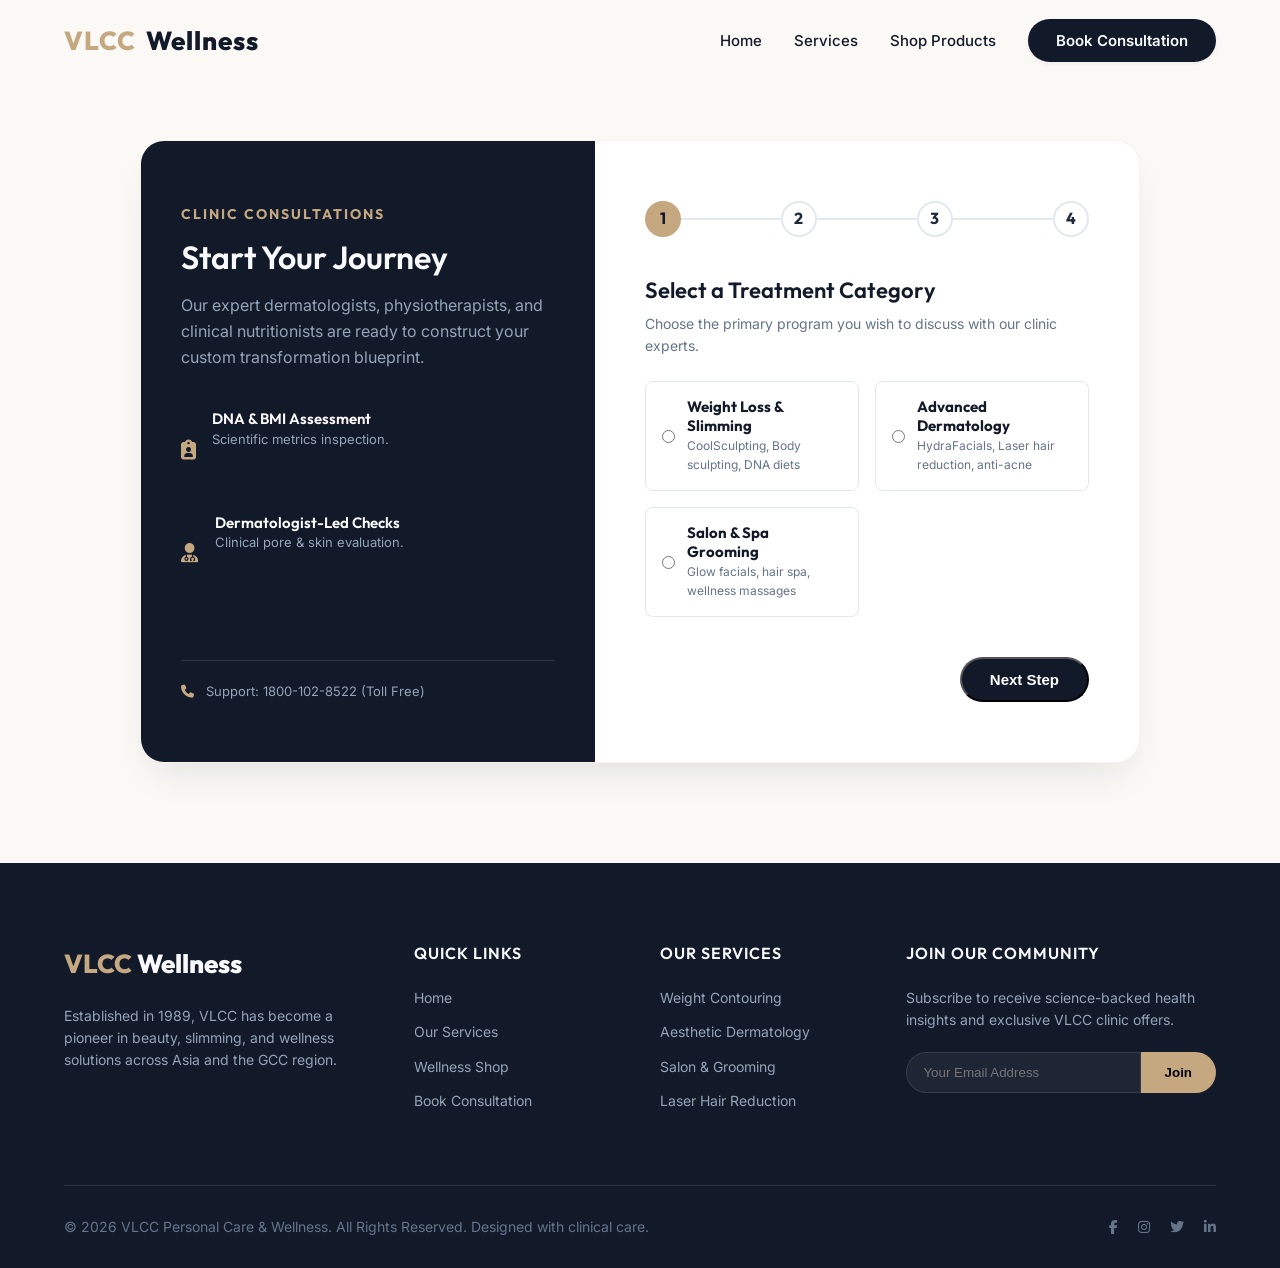
==== book.html @ 133d2223 "Add files via upload" ====
<!DOCTYPE html>
<html lang="en">
<head>
    <meta charset="UTF-8">
    <meta name="viewport" content="width=device-width, initial-scale=1.0">
    <title>Book Consultation | VLCC scientific wellness & grooming</title>
    <meta name="description" content="Schedule your free diagnostic weight loss and dermatological skin checkup at your nearest VLCC clinic. Dynamic multi-step online scheduler.">
    <!-- FontAwesome & Custom CSS -->
    <link rel="stylesheet" href="https://cdnjs.cloudflare.com/ajax/libs/font-awesome/6.4.0/css/all.min.css">
    <link rel="stylesheet" href="styles.css">
</head>
<body>

    <!-- Floating Navigation Bar -->
    <header class="scrolled">
        <div class="container nav-container">
            <a href="index.html" class="logo" id="headerLogo">
                <span>VLCC</span> Wellness
            </a>
            <nav>
                <ul class="nav-links" id="navbarLinks">
                    <li><a href="index.html">Home</a></li>
                    <li><a href="services.html">Services</a></li>
                    <li><a href="products.html">Shop Products</a></li>
                    <li><a href="book.html" class="active nav-btn">Book Consultation</a></li>
                </ul>
            </nav>
            <div class="menu-toggle" id="mobileMenuToggle">
                <i class="fas fa-bars"></i>
            </div>
        </div>
    </header>

    <!-- Main Booking Section -->
    <section class="section-padding" style="background: var(--bg-light); padding-top: 140px; min-height: 90vh;">
        <div class="container">
            <div class="booking-card">
                
                <!-- Booking Sidebar Information -->
                <div class="booking-info-sidebar">
                    <div class="booking-sidebar-top">
                        <span class="section-tag" style="color: var(--primary);">Clinic Consultations</span>
                        <h3>Start Your Journey</h3>
                        <p>Our expert dermatologists, physiotherapists, and clinical nutritionists are ready to construct your custom transformation blueprint.</p>
                        
                        <div class="booking-contact-item">
                            <i class="fa-solid fa-clipboard-user"></i>
                            <div>
                                <h4 style="color: white; font-size: 15px;">DNA & BMI Assessment</h4>
                                <p style="font-size: 13px; color: #94A3B8;">Scientific metrics inspection.</p>
                            </div>
                        </div>
                        
                        <div class="booking-contact-item">
                            <i class="fa-solid fa-user-doctor"></i>
                            <div>
                                <h4 style="color: white; font-size: 15px;">Dermatologist-Led Checks</h4>
                                <p style="font-size: 13px; color: #94A3B8;">Clinical pore & skin evaluation.</p>
                            </div>
                        </div>
                    </div>
                    
                    <div style="border-top: 1px solid rgba(255,255,255,0.1); padding-top: 20px;">
                        <p style="font-size: 13px; color: #94A3B8;"><i class="fa-solid fa-phone" style="color: var(--primary); margin-right: 8px;"></i> Support: 1800-102-8522 (Toll Free)</p>
                    </div>
                </div>

                <!-- Booking Wizard Area -->
                <div class="booking-form-area">
                    
                    <!-- Wizard Steps Bar -->
                    <div class="booking-form-steps">
                        <div class="step-indicator active">1</div>
                        <div class="step-indicator">2</div>
                        <div class="step-indicator">3</div>
                        <div class="step-indicator">4</div>
                    </div>

                    <form id="appointmentBookingForm" onsubmit="event.preventDefault();">
                        
                        <!-- STEP 1: Select Service -->
                        <div class="form-step-panel active" id="stepPanelService">
                            <h3 style="font-size: 22px; margin-bottom: 8px;">Select a Treatment Category</h3>
                            <p style="color: var(--text-muted); font-size: 14px; margin-bottom: 24px;">Choose the primary program you wish to discuss with our clinic experts.</p>
                            
                            <div class="option-select-grid">
                                <label class="option-select-card" for="serviceSlimming">
                                    <input type="radio" id="serviceSlimming" name="booking_service" value="Weight Management & Slimming">
                                    <div>
                                        <h4 style="font-size: 15px; font-weight: 700;">Weight Loss & Slimming</h4>
                                        <p style="font-size: 12px; color: var(--text-muted);">CoolSculpting, Body sculpting, DNA diets</p>
                                    </div>
                                </label>
                                <label class="option-select-card" for="serviceDerm">
                                    <input type="radio" id="serviceDerm" name="booking_service" value="Laser & Aesthetic Dermatology">
                                    <div>
                                        <h4 style="font-size: 15px; font-weight: 700;">Advanced Dermatology</h4>
                                        <p style="font-size: 12px; color: var(--text-muted);">HydraFacials, Laser hair reduction, anti-acne</p>
                                    </div>
                                </label>
                                <label class="option-select-card" for="serviceSalon">
                                    <input type="radio" id="serviceSalon" name="booking_service" value="Beauty Salon & Grooming">
                                    <div>
                                        <h4 style="font-size: 15px; font-weight: 700;">Salon & Spa Grooming</h4>
                                        <p style="font-size: 12px; color: var(--text-muted);">Glow facials, hair spa, wellness massages</p>
                                    </div>
                                </label>
                            </div>
                        </div>

                        <!-- STEP 2: Select Location -->
                        <div class="form-step-panel" id="stepPanelLocation">
                            <h3 style="font-size: 22px; margin-bottom: 8px;">Locate Nearest Clinic</h3>
                            <p style="color: var(--text-muted); font-size: 14px; margin-bottom: 24px;">Please select the VLCC branch location you plan to visit for consultation.</p>
                            
                            <div class="option-select-grid">
                                <label class="option-select-card" for="locDelhi">
                                    <input type="radio" id="locDelhi" name="booking_location" value="VLCC Centre - Greater Kailash, Delhi">
                                    <div>
                                        <h4 style="font-size: 15px; font-weight: 700;">Delhi GK Centre</h4>
                                        <p style="font-size: 12px; color: var(--text-muted);">South Delhi Clinic Hub</p>
                                    </div>
                                </label>
                                <label class="option-select-card" for="locMumbai">
                                    <input type="radio" id="locMumbai" name="booking_location" value="VLCC Centre - Bandra West, Mumbai">
                                    <div>
                                        <h4 style="font-size: 15px; font-weight: 700;">Mumbai Bandra Centre</h4>
                                        <p style="font-size: 12px; color: var(--text-muted);">Bandra Medical/Beauty Clinic</p>
                                    </div>
                                </label>
                                <label class="option-select-card" for="locBlr">
                                    <input type="radio" id="locBlr" name="booking_location" value="VLCC Centre - Indiranagar, Bangalore">
                                    <div>
                                        <h4 style="font-size: 15px; font-weight: 700;">Bangalore Indiranagar</h4>
                                        <p style="font-size: 12px; color: var(--text-muted);">Metro Wellness Centre</p>
                                    </div>
                                </label>
                            </div>
                        </div>

                        <!-- STEP 3: Select Date & Time -->
                        <div class="form-step-panel" id="stepPanelDateTime">
                            <h3 style="font-size: 22px; margin-bottom: 8px;">Schedule Date & Time</h3>
                            <p style="color: var(--text-muted); font-size: 14px; margin-bottom: 24px;">Pick a convenient date and timing slot for your wellness analysis.</p>
                            
                            <div class="grid-2" style="gap: 20px; margin-bottom: 24px;">
                                <div class="bmi-form-group" style="margin-bottom: 0;">
                                    <label for="bookingDate">Preferred Date</label>
                                    <div class="bmi-input-wrapper">
                                        <input type="date" id="bookingDate" required style="width: 100%; padding: 14px 20px; border-radius: var(--radius-sm); border: 1.5px solid #E2E8F0; font-family: var(--font-body);">
                                    </div>
                                </div>
                                <div class="bmi-form-group" style="margin-bottom: 0;">
                                    <label for="bookingTime">Preferred Time Slot</label>
                                    <div class="bmi-input-wrapper">
                                        <select id="bookingTime" required style="width: 100%; padding: 14px 20px; border-radius: var(--radius-sm); border: 1.5px solid #E2E8F0; font-family: var(--font-body); background: white;">
                                            <option value="">Choose a slot...</option>
                                            <option value="10:00 AM - 11:30 AM">10:00 AM - 11:30 AM (Morning)</option>
                                            <option value="12:00 PM - 01:30 PM">12:00 PM - 01:30 PM (Midday)</option>
                                            <option value="03:00 PM - 04:30 PM">03:00 PM - 04:30 PM (Afternoon)</option>
                                            <option value="05:30 PM - 07:00 PM">05:30 PM - 07:00 PM (Evening)</option>
                                        </select>
                                    </div>
                                </div>
                            </div>
                        </div>

                        <!-- STEP 4: Personal Info & Summary -->
                        <div class="form-step-panel" id="stepPanelContact">
                            <h3 style="font-size: 22px; margin-bottom: 8px;">Provide Contact Details</h3>
                            <p style="color: var(--text-muted); font-size: 14px; margin-bottom: 20px;">Review your selection summary and enter contact credentials to confirm.</p>
                            
                            <!-- Summary Box -->
                            <div style="background: var(--bg-light); border-radius: var(--radius-sm); padding: 20px; border: 1px dashed var(--primary); margin-bottom: 24px;">
                                <h4 style="font-size: 14px; text-transform: uppercase; letter-spacing: 1px; color: var(--primary-dark); margin-bottom: 12px;">Booking Summary</h4>
                                <div style="display: flex; flex-direction: column; gap: 8px; font-size: 13px;">
                                    <p><strong>Treatment:</strong> <span id="reviewService">Not selected</span></p>
                                    <p><strong>Clinic:</strong> <span id="reviewLocation">Not selected</span></p>
                                    <p><strong>Schedule:</strong> <span id="reviewDateTime">Not selected</span></p>
                                </div>
                            </div>

                            <div class="bmi-form-group">
                                <label for="bookingName">Full Name</label>
                                <div class="bmi-input-wrapper">
                                    <input type="text" id="bookingName" placeholder="e.g. Rahul Sharma" required>
                                </div>
                            </div>
                            
                            <div class="grid-2" style="gap: 20px;">
                                <div class="bmi-form-group">
                                    <label for="bookingPhone">Phone Number</label>
                                    <div class="bmi-input-wrapper">
                                        <input type="tel" id="bookingPhone" placeholder="e.g. +91 9876543210" required>
                                    </div>
                                </div>
                                <div class="bmi-form-group">
                                    <label for="bookingEmail">Email Address</label>
                                    <div class="bmi-input-wrapper">
                                        <input type="email" id="bookingEmail" placeholder="e.g. rahul@gmail.com" required>
                                    </div>
                                </div>
                            </div>
                        </div>

                        <!-- Navigation Controls -->
                        <div class="form-nav-buttons">
                            <button type="button" class="btn btn-secondary" id="prevStepBtn" style="padding: 12px 28px; font-size: 15px;">Previous Step</button>
                            <button type="button" class="btn" id="nextStepBtn" style="padding: 12px 28px; font-size: 15px; background: var(--secondary); color: white;">Next Step</button>
                        </div>

                    </form>
                    
                    <!-- SUCCESS STATE SCREEN (Hidden initially) -->
                    <div id="bookingSuccessState" style="display: none;">
                        <div class="booking-success-message">
                            <i class="fa-solid fa-circle-check"></i>
                            <h3 style="font-size: 28px; color: var(--secondary); margin-bottom: 12px;">Consultation Confirmed!</h3>
                            <p style="color: var(--text-muted); max-width: 500px; margin: 0 auto 30px auto; font-size: 15px;">
                                Your slot has been reserved successfully. A confirmation message and clinic location map link have been sent to your email/phone number.
                            </p>
                            
                            <div style="background: var(--bg-light); border-radius: var(--radius-md); padding: 25px; text-align: left; max-width: 550px; margin: 0 auto 30px auto; border: 1px solid rgba(197, 168, 128, 0.2);">
                                <h4 style="font-size: 15px; text-transform: uppercase; color: var(--primary-dark); margin-bottom: 15px; border-bottom: 1px solid #E2E8F0; padding-bottom: 10px;">Your Schedule Receipt</h4>
                                <div style="display: flex; flex-direction: column; gap: 10px; font-size: 14px;">
                                    <p><strong>Appointment ID:</strong> <span style="font-family: monospace; font-weight: 700; color: var(--secondary);">VLCC-98014-A</span></p>
                                    <p><strong>Program:</strong> <span id="confirmedService">Weight Management</span></p>
                                    <p><strong>Branch Location:</strong> <span id="confirmedLocation">GK Delhi</span></p>
                                    <p><strong>Timings:</strong> <span id="confirmedDateTime">25th May at 10:00 AM</span></p>
                                </div>
                            </div>
                            
                            <a href="index.html" class="btn btn-primary" style="padding: 14px 36px; border-radius: 50px;">Return Home</a>
                        </div>
                    </div>

                </div>
            </div>
        </div>
    </section>

    <!-- Footer -->
    <footer>
        <div class="container">
            <div class="footer-grid">
                <div class="footer-col">
                    <div class="footer-logo">
                        <span>VLCC</span> Wellness
                    </div>
                    <p style="color: #94A3B8; margin-bottom: 20px;">
                        Established in 1989, VLCC has become a pioneer in beauty, slimming, and wellness solutions across Asia and the GCC region.
                    </p>
                </div>
                <div class="footer-col">
                    <h4>Quick Links</h4>
                    <ul>
                        <li><a href="index.html">Home</a></li>
                        <li><a href="services.html">Our Services</a></li>
                        <li><a href="products.html">Wellness Shop</a></li>
                        <li><a href="book.html">Book Consultation</a></li>
                    </ul>
                </div>
                <div class="footer-col">
                    <h4>Our Services</h4>
                    <ul>
                        <li><a href="services.html?category=slimming">Weight Contouring</a></li>
                        <li><a href="services.html?category=dermatology">Aesthetic Dermatology</a></li>
                        <li><a href="services.html?category=salon">Salon & Grooming</a></li>
                        <li><a href="services.html?category=dermatology">Laser Hair Reduction</a></li>
                    </ul>
                </div>
                <div class="footer-col footer-newsletter">
                    <h4>Join Our Community</h4>
                    <p>Subscribe to receive science-backed health insights and exclusive VLCC clinic offers.</p>
                    <form class="newsletter-form" id="newsletterForm" onsubmit="event.preventDefault(); alert('Thank you for subscribing to VLCC newsletter!'); this.reset();">
                        <input type="email" placeholder="Your Email Address" required>
                        <button type="submit">Join</button>
                    </form>
                </div>
            </div>
            
            <div class="footer-bottom">
                <p>&copy; 2026 VLCC Personal Care & Wellness. All Rights Reserved. Designed with clinical care.</p>
                <div style="display: flex; gap: 20px;">
                    <a href="#" style="color: #64748B;"><i class="fab fa-facebook-f"></i></a>
                    <a href="#" style="color: #64748B;"><i class="fab fa-instagram"></i></a>
                    <a href="#" style="color: #64748B;"><i class="fab fa-twitter"></i></a>
                    <a href="#" style="color: #64748B;"><i class="fab fa-linkedin-in"></i></a>
                </div>
            </div>
        </div>
    </footer>

    <!-- Script File -->
    <script src="script.js"></script>
    <script>
        // Autofill booking values if redirected from service pages with query parameters
        window.addEventListener('DOMContentLoaded', () => {
            const urlParams = new URLSearchParams(window.location.search);
            const serviceKey = urlParams.get('service');
            if (serviceKey) {
                let radioInput = null;
                if (serviceKey === 'coolsculpting' || serviceKey === 'dna-slimming') {
                    radioInput = document.getElementById('serviceSlimming');
                } else if (serviceKey === 'hydrafacial' || serviceKey === 'laser-hair') {
                    radioInput = document.getElementById('serviceDerm');
                } else if (serviceKey === 'gold-facial') {
                    radioInput = document.getElementById('serviceSalon');
                }

                if (radioInput) {
                    radioInput.checked = true;
                    radioInput.closest('.option-select-card').classList.add('selected');
                }
            }
            
            // Set minimum date picker to current local date
            const dateInput = document.getElementById('bookingDate');
            if (dateInput) {
                const today = new Date().toISOString().split('T')[0];
                dateInput.setAttribute('min', today);
            }
        });
    </script>
</body>
</html>
---- styles.css ----
/* 
   VLCC Premium Wellness & Beauty Design System
   Color Palette: Deep Charcoal, Metallic Champagne Gold, Soft Sage Green, and Warm Creams
*/

@import url('https://fonts.googleapis.com/css2?family=Inter:wght@300;400;500;600;700&family=Outfit:wght@300;400;500;600;700;800&display=swap');

:root {
    --primary: #C5A880; /* Metallic Gold */
    --primary-dark: #A88F66;
    --primary-light: #E0CEB5;
    --secondary: #121A2A; /* Deep Slate Blue */
    --secondary-light: #1E293B;
    --accent: #8E9F85; /* Soft Sage Wellness Green */
    --text-dark: #1E293B;
    --text-muted: #64748B;
    --text-light: #F8FAFC;
    --bg-light: #FAF9F6; /* Alabaster Cream */
    --bg-white: #FFFFFF;
    --bg-card-dark: #1A2333;
    
    --font-heading: 'Outfit', sans-serif;
    --font-body: 'Inter', sans-serif;
    
    --shadow-sm: 0 2px 4px rgba(0,0,0,0.05);
    --shadow-md: 0 10px 25px -5px rgba(0,0,0,0.08), 0 8px 10px -6px rgba(0,0,0,0.08);
    --shadow-lg: 0 20px 40px -15px rgba(18, 26, 42, 0.12);
    --radius-sm: 8px;
    --radius-md: 16px;
    --radius-lg: 24px;
    --transition: all 0.3s cubic-bezier(0.4, 0, 0.2, 1);
}

/* Global Reset & Base Styles */
* {
    margin: 0;
    padding: 0;
    box-sizing: border-box;
}

html {
    scroll-behavior: smooth;
}

body {
    font-family: var(--font-body);
    background-color: var(--bg-light);
    color: var(--text-dark);
    line-height: 1.6;
    overflow-x: hidden;
}

h1, h2, h3, h4, h5, h6 {
    font-family: var(--font-heading);
    font-weight: 600;
    color: var(--secondary);
    line-height: 1.25;
}

a {
    color: inherit;
    text-decoration: none;
    transition: var(--transition);
}

img {
    max-width: 100%;
    height: auto;
    display: block;
}

/* Utility Layouts */
.container {
    width: 100%;
    max-width: 1200px;
    margin: 0 auto;
    padding: 0 24px;
}

.grid-2 {
    display: grid;
    grid-template-columns: repeat(2, 1fr);
    gap: 40px;
}

.grid-3 {
    display: grid;
    grid-template-columns: repeat(3, 1fr);
    gap: 30px;
}

.grid-4 {
    display: grid;
    grid-template-columns: repeat(4, 1fr);
    gap: 20px;
}

@media (max-width: 992px) {
    .grid-3, .grid-4 {
        grid-template-columns: repeat(2, 1fr);
    }
    .grid-2 {
        grid-template-columns: 1fr;
        gap: 30px;
    }
}

@media (max-width: 576px) {
    .grid-2, .grid-3, .grid-4 {
        grid-template-columns: 1fr;
    }
}

/* Typography & Section Styles */
.section-padding {
    padding: 100px 0;
}

@media (max-width: 768px) {
    .section-padding {
        padding: 60px 0;
    }
}

.text-center {
    text-align: center;
}

.section-tag {
    font-family: var(--font-heading);
    font-size: 14px;
    text-transform: uppercase;
    letter-spacing: 2px;
    color: var(--primary-dark);
    font-weight: 700;
    margin-bottom: 12px;
    display: inline-block;
}

.section-title {
    font-size: 42px;
    font-weight: 700;
    margin-bottom: 20px;
    letter-spacing: -0.5px;
}

@media (max-width: 768px) {
    .section-title {
        font-size: 32px;
    }
}

.section-desc {
    max-width: 600px;
    margin: 0 auto 50px auto;
    color: var(--text-muted);
    font-size: 18px;
}

/* Premium Navigation */
header {
    position: fixed;
    top: 0;
    left: 0;
    width: 100%;
    z-index: 1000;
    transition: var(--transition);
    padding: 20px 0;
}

header.scrolled {
    background: rgba(255, 255, 255, 0.85);
    backdrop-filter: blur(20px);
    -webkit-backdrop-filter: blur(20px);
    box-shadow: var(--shadow-sm);
    padding: 12px 0;
}

.nav-container {
    display: flex;
    justify-content: space-between;
    align-items: center;
}

.logo {
    display: flex;
    align-items: center;
    gap: 10px;
    font-family: var(--font-heading);
    font-weight: 800;
    font-size: 26px;
    color: var(--secondary);
    letter-spacing: 1px;
}

.logo span {
    color: var(--primary);
}

.nav-links {
    display: flex;
    gap: 32px;
    list-style: none;
    align-items: center;
}

.nav-links a {
    font-weight: 500;
    font-size: 15px;
    color: var(--secondary);
    position: relative;
    padding: 8px 0;
}

.nav-links a::after {
    content: '';
    position: absolute;
    bottom: 0;
    left: 0;
    width: 0;
    height: 2px;
    background-color: var(--primary);
    transition: var(--transition);
}

.nav-links a:hover::after,
.nav-links a.active::after {
    width: 100%;
}

.nav-btn {
    background: var(--secondary);
    color: var(--text-light) !important;
    padding: 12px 28px !important;
    border-radius: 50px;
    font-weight: 600 !important;
    box-shadow: var(--shadow-sm);
}

.nav-btn:hover {
    background: var(--primary);
    color: var(--secondary) !important;
    transform: translateY(-2px);
    box-shadow: var(--shadow-md);
}

.nav-btn::after {
    display: none !important;
}

.menu-toggle {
    display: none;
    font-size: 24px;
    cursor: pointer;
    color: var(--secondary);
}

@media (max-width: 768px) {
    .menu-toggle {
        display: block;
    }
    .nav-links {
        position: fixed;
        top: 80px;
        left: -100%;
        width: 100%;
        height: calc(100vh - 80px);
        background: var(--bg-white);
        flex-direction: column;
        padding: 50px 0;
        transition: var(--transition);
        box-shadow: var(--shadow-md);
    }
    .nav-links.active {
        left: 0;
    }
}

/* Premium Hero Section */
.hero {
    height: 95vh;
    min-height: 650px;
    position: relative;
    display: flex;
    align-items: center;
    background: linear-gradient(135deg, #FDFCF7 0%, #EAE6DB 100%);
    overflow: hidden;
    padding-top: 100px;
}

.hero::before {
    content: '';
    position: absolute;
    top: -10%;
    right: -10%;
    width: 50vw;
    height: 50vw;
    background: radial-gradient(circle, rgba(197, 168, 128, 0.15) 0%, rgba(250, 249, 246, 0) 70%);
    border-radius: 50%;
    z-index: 1;
}

.hero-content {
    position: relative;
    z-index: 2;
}

.hero-subtitle {
    font-family: var(--font-heading);
    font-size: 16px;
    font-weight: 700;
    text-transform: uppercase;
    letter-spacing: 3px;
    color: var(--primary-dark);
    margin-bottom: 20px;
    animation: fadeInUp 0.8s ease;
}

.hero-title {
    font-size: 64px;
    font-weight: 800;
    line-height: 1.1;
    color: var(--secondary);
    margin-bottom: 24px;
    letter-spacing: -1.5px;
    animation: fadeInUp 1s ease;
}

.hero-title span {
    background: linear-gradient(120deg, var(--secondary) 30%, var(--primary-dark) 90%);
    -webkit-background-clip: text;
    -webkit-text-fill-color: transparent;
}

.hero-desc {
    font-size: 18px;
    color: var(--text-muted);
    margin-bottom: 40px;
    max-width: 540px;
    animation: fadeInUp 1.2s ease;
}

.hero-actions {
    display: flex;
    gap: 16px;
    animation: fadeInUp 1.4s ease;
}

@media (max-width: 768px) {
    .hero-title {
        font-size: 44px;
    }
    .hero-actions {
        flex-direction: column;
    }
}

.btn {
    display: inline-block;
    padding: 16px 36px;
    border-radius: 50px;
    font-weight: 600;
    font-size: 16px;
    text-align: center;
    cursor: pointer;
    transition: var(--transition);
}

.btn-primary {
    background: var(--primary);
    color: var(--secondary);
    border: 2px solid var(--primary);
    box-shadow: 0 4px 14px rgba(197, 168, 128, 0.4);
}

.btn-primary:hover {
    background: var(--secondary);
    color: var(--text-light);
    border-color: var(--secondary);
    transform: translateY(-3px);
    box-shadow: 0 6px 20px rgba(18, 26, 42, 0.25);
}

.btn-secondary {
    background: transparent;
    color: var(--secondary);
    border: 2px solid var(--secondary);
}

.btn-secondary:hover {
    background: rgba(18, 26, 42, 0.05);
    transform: translateY(-3px);
}

.hero-image-wrapper {
    position: relative;
    z-index: 2;
    display: flex;
    justify-content: center;
    align-items: center;
    animation: fadeInRight 1.2s ease;
}

.hero-image-container {
    width: 100%;
    max-width: 480px;
    height: 580px;
    border-radius: var(--radius-lg);
    overflow: hidden;
    position: relative;
    box-shadow: var(--shadow-lg);
}

.hero-image-container img {
    width: 100%;
    height: 100%;
    object-fit: cover;
}

.hero-image-badge {
    position: absolute;
    bottom: 30px;
    left: -20px;
    background: var(--bg-white);
    padding: 16px 24px;
    border-radius: var(--radius-sm);
    box-shadow: var(--shadow-md);
    display: flex;
    align-items: center;
    gap: 12px;
    z-index: 3;
}

.hero-image-badge i {
    font-size: 24px;
    color: var(--primary);
}

.badge-text h4 {
    font-size: 16px;
    font-weight: 700;
}

.badge-text p {
    font-size: 12px;
    color: var(--text-muted);
}

/* Premium Card Components */
.card {
    background: var(--bg-white);
    border-radius: var(--radius-md);
    padding: 40px;
    box-shadow: var(--shadow-sm);
    transition: var(--transition);
    border: 1px solid rgba(197, 168, 128, 0.1);
    position: relative;
    overflow: hidden;
}

.card:hover {
    transform: translateY(-10px);
    box-shadow: var(--shadow-lg);
    border-color: var(--primary-light);
}

.card-icon {
    width: 60px;
    height: 60px;
    border-radius: 50%;
    background: rgba(197, 168, 128, 0.15);
    display: flex;
    align-items: center;
    justify-content: center;
    margin-bottom: 24px;
    font-size: 24px;
    color: var(--primary-dark);
    transition: var(--transition);
}

.card:hover .card-icon {
    background: var(--primary);
    color: var(--secondary);
}

.card h3 {
    font-size: 22px;
    margin-bottom: 12px;
}

.card p {
    color: var(--text-muted);
    font-size: 15px;
    margin-bottom: 20px;
}

.card-link {
    font-weight: 600;
    color: var(--primary-dark);
    display: flex;
    align-items: center;
    gap: 8px;
    font-size: 14px;
}

.card-link i {
    transition: var(--transition);
}

.card:hover .card-link i {
    transform: translateX(5px);
}

/* Before / After Slider Section */
.comparison-section {
    background-color: var(--secondary);
    color: var(--text-light);
}

.comparison-section .section-title {
    color: var(--text-light);
}

.comparison-section .section-desc {
    color: #94A3B8;
}

.comparison-wrapper {
    position: relative;
    width: 100%;
    max-width: 800px;
    height: 480px;
    margin: 0 auto;
    overflow: hidden;
    border-radius: var(--radius-lg);
    box-shadow: var(--shadow-lg);
}

@media (max-width: 768px) {
    .comparison-wrapper {
        height: 320px;
    }
}

.comparison-image {
    position: absolute;
    top: 0;
    left: 0;
    width: 100%;
    height: 100%;
}

.comparison-image img {
    width: 100%;
    height: 100%;
    object-fit: cover;
    pointer-events: none;
}

.image-before {
    z-index: 1;
}

.image-after {
    z-index: 2;
    width: 50%; /* JS will update this width dynamically */
}

/* Force image inside after-container to fill the full width */
.image-after img {
    width: 800px;
    max-width: none;
}

@media (max-width: 768px) {
    .image-after img {
        width: 100vw;
        max-width: 800px;
    }
}

.comparison-label {
    position: absolute;
    bottom: 20px;
    background: rgba(18, 26, 42, 0.7);
    color: var(--text-light);
    padding: 6px 16px;
    font-size: 12px;
    font-weight: 600;
    letter-spacing: 1px;
    text-transform: uppercase;
    border-radius: 50px;
    z-index: 3;
}

.label-before {
    right: 20px;
}

.label-after {
    left: 20px;
}

.comparison-handle {
    position: absolute;
    top: 0;
    bottom: 0;
    left: 50%;
    width: 4px;
    background: var(--primary);
    cursor: ew-resize;
    z-index: 4;
    transform: translateX(-50%);
}

.comparison-handle-btn {
    position: absolute;
    top: 50%;
    left: 50%;
    transform: translate(-50%, -50%);
    width: 48px;
    height: 48px;
    background: var(--primary);
    color: var(--secondary);
    border-radius: 50%;
    box-shadow: var(--shadow-md);
    display: flex;
    align-items: center;
    justify-content: center;
    font-size: 18px;
    border: 3px solid var(--secondary);
    pointer-events: none;
    transition: var(--transition);
}

.comparison-wrapper:hover .comparison-handle-btn {
    background: var(--bg-white);
    color: var(--primary-dark);
}

/* BMI Recommender Widget */
.bmi-container {
    background: var(--bg-white);
    border-radius: var(--radius-lg);
    box-shadow: var(--shadow-lg);
    padding: 50px;
    margin-top: -50px;
    position: relative;
    z-index: 5;
    border: 1px solid rgba(197, 168, 128, 0.15);
}

@media (max-width: 768px) {
    .bmi-container {
        padding: 30px 20px;
        margin-top: -30px;
    }
}

.bmi-grid {
    display: grid;
    grid-template-columns: 1.2fr 0.8fr;
    gap: 40px;
}

@media (max-width: 992px) {
    .bmi-grid {
        grid-template-columns: 1fr;
    }
}

.bmi-form-group {
    margin-bottom: 24px;
}

.bmi-form-group label {
    display: block;
    font-size: 14px;
    font-weight: 600;
    margin-bottom: 8px;
    color: var(--secondary);
}

.bmi-input-wrapper {
    position: relative;
}

.bmi-input-wrapper input {
    width: 100%;
    padding: 14px 20px;
    border-radius: var(--radius-sm);
    border: 1.5px solid #E2E8F0;
    font-size: 16px;
    outline: none;
    transition: var(--transition);
    font-family: var(--font-body);
}

.bmi-input-wrapper input:focus {
    border-color: var(--primary);
    box-shadow: 0 0 0 3px rgba(197, 168, 128, 0.2);
}

.bmi-input-suffix {
    position: absolute;
    right: 20px;
    top: 50%;
    transform: translateY(-50%);
    font-size: 14px;
    color: var(--text-muted);
    font-weight: 500;
}

.bmi-result-card {
    background: linear-gradient(135deg, var(--secondary) 0%, var(--secondary-light) 100%);
    color: var(--text-light);
    padding: 40px;
    border-radius: var(--radius-md);
    display: flex;
    flex-direction: column;
    justify-content: center;
    align-items: center;
    text-align: center;
    box-shadow: var(--shadow-md);
}

.bmi-score-number {
    font-size: 64px;
    font-family: var(--font-heading);
    font-weight: 800;
    color: var(--primary);
    line-height: 1;
    margin: 15px 0;
}

.bmi-score-status {
    font-size: 18px;
    font-weight: 700;
    text-transform: uppercase;
    letter-spacing: 1px;
    margin-bottom: 12px;
}

.bmi-recommendation {
    font-size: 14px;
    color: #94A3B8;
    line-height: 1.5;
    margin-bottom: 25px;
}

/* Services Page CSS */
.services-hero {
    padding: 160px 0 80px 0;
    background: linear-gradient(135deg, #FAF9F6 0%, #EBE7DC 100%);
    text-align: center;
}

.services-tabs-nav {
    display: flex;
    justify-content: center;
    gap: 16px;
    list-style: none;
    margin-bottom: 50px;
    flex-wrap: wrap;
}

.services-tabs-nav button {
    padding: 14px 28px;
    border: none;
    background: var(--bg-white);
    font-family: var(--font-heading);
    font-weight: 600;
    font-size: 16px;
    border-radius: 50px;
    color: var(--secondary);
    cursor: pointer;
    box-shadow: var(--shadow-sm);
    transition: var(--transition);
}

.services-tabs-nav button.active,
.services-tabs-nav button:hover {
    background: var(--primary);
    color: var(--secondary);
    box-shadow: var(--shadow-md);
}

.service-tab-content {
    display: none;
    animation: fadeIn 0.5s ease;
}

.service-tab-content.active {
    display: block;
}

.service-detail-card {
    background: var(--bg-white);
    border-radius: var(--radius-lg);
    overflow: hidden;
    box-shadow: var(--shadow-sm);
    display: flex;
    border: 1px solid rgba(197, 168, 128, 0.1);
    margin-bottom: 40px;
}

@media (max-width: 992px) {
    .service-detail-card {
        flex-direction: column;
    }
}

.service-detail-image {
    width: 45%;
    min-height: 400px;
    position: relative;
}

@media (max-width: 992px) {
    .service-detail-image {
        width: 100%;
        min-height: 250px;
    }
}

.service-detail-image img {
    width: 100%;
    height: 100%;
    object-fit: cover;
}

.service-detail-info {
    width: 55%;
    padding: 50px;
    display: flex;
    flex-direction: column;
    justify-content: center;
}

@media (max-width: 992px) {
    .service-detail-info {
        width: 100%;
        padding: 30px;
    }
}

.service-detail-info h3 {
    font-size: 32px;
    margin-bottom: 16px;
}

.service-detail-info .price {
    font-size: 24px;
    font-weight: 700;
    color: var(--primary-dark);
    margin-bottom: 20px;
}

.service-features-list {
    list-style: none;
    margin: 24px 0 35px 0;
}

.service-features-list li {
    margin-bottom: 12px;
    display: flex;
    align-items: center;
    gap: 12px;
    font-size: 15px;
    color: var(--text-muted);
}

.service-features-list li i {
    color: var(--accent);
    font-size: 18px;
}

/* Products Page CSS */
.shop-filters-row {
    display: flex;
    justify-content: space-between;
    align-items: center;
    margin-bottom: 40px;
    flex-wrap: wrap;
    gap: 20px;
}

.search-bar {
    position: relative;
    max-width: 350px;
    width: 100%;
}

.search-bar input {
    width: 100%;
    padding: 12px 20px 12px 48px;
    border-radius: 50px;
    border: 1.5px solid #E2E8F0;
    font-size: 15px;
    outline: none;
    transition: var(--transition);
}

.search-bar input:focus {
    border-color: var(--primary);
}

.search-bar i {
    position: absolute;
    left: 20px;
    top: 50%;
    transform: translateY(-50%);
    color: var(--text-muted);
    font-size: 16px;
}

.filter-categories {
    display: flex;
    gap: 12px;
    list-style: none;
    flex-wrap: wrap;
}

.filter-categories button {
    padding: 10px 20px;
    border: 1.5px solid #E2E8F0;
    background: transparent;
    font-family: var(--font-heading);
    font-weight: 600;
    border-radius: 50px;
    cursor: pointer;
    font-size: 14px;
    transition: var(--transition);
}

.filter-categories button.active,
.filter-categories button:hover {
    background: var(--secondary);
    color: var(--text-light);
    border-color: var(--secondary);
}

.product-card {
    background: var(--bg-white);
    border-radius: var(--radius-md);
    overflow: hidden;
    box-shadow: var(--shadow-sm);
    border: 1px solid rgba(197, 168, 128, 0.1);
    transition: var(--transition);
    display: flex;
    flex-direction: column;
}

.product-card:hover {
    transform: translateY(-8px);
    box-shadow: var(--shadow-lg);
    border-color: var(--primary-light);
}

.product-image-box {
    position: relative;
    height: 280px;
    overflow: hidden;
    background: #F1EFE9;
}

.product-image-box img {
    width: 100%;
    height: 100%;
    object-fit: cover;
    transition: var(--transition);
}

.product-card:hover .product-image-box img {
    transform: scale(1.05);
}

.product-badge {
    position: absolute;
    top: 15px;
    left: 15px;
    background: var(--primary);
    color: var(--secondary);
    font-size: 11px;
    text-transform: uppercase;
    font-weight: 700;
    letter-spacing: 1px;
    padding: 4px 10px;
    border-radius: 4px;
}

.product-content {
    padding: 24px;
    display: flex;
    flex-direction: column;
    flex-grow: 1;
}

.product-category {
    font-size: 12px;
    text-transform: uppercase;
    color: var(--primary-dark);
    font-weight: 700;
    margin-bottom: 8px;
}

.product-title {
    font-size: 18px;
    margin-bottom: 12px;
    font-weight: 700;
    min-height: 48px;
    display: -webkit-box;
    -webkit-line-clamp: 2;
    -webkit-box-orient: vertical;
    overflow: hidden;
}

.product-footer {
    display: flex;
    justify-content: space-between;
    align-items: center;
    margin-top: auto;
    padding-top: 15px;
    border-top: 1px solid #F1F5F9;
}

.product-price {
    font-size: 18px;
    font-weight: 700;
    color: var(--secondary);
}

.product-view-btn {
    background: var(--primary);
    color: var(--secondary);
    border: none;
    padding: 8px 16px;
    border-radius: 50px;
    font-weight: 600;
    cursor: pointer;
    font-size: 13px;
    transition: var(--transition);
}

.product-view-btn:hover {
    background: var(--secondary);
    color: var(--text-light);
}

/* Modal Styling */
.modal {
    position: fixed;
    top: 0;
    left: 0;
    width: 100%;
    height: 100%;
    background: rgba(18, 26, 42, 0.6);
    backdrop-filter: blur(8px);
    z-index: 2000;
    display: flex;
    align-items: center;
    justify-content: center;
    opacity: 0;
    pointer-events: none;
    transition: var(--transition);
}

.modal.active {
    opacity: 1;
    pointer-events: all;
}

.modal-content {
    background: var(--bg-white);
    border-radius: var(--radius-lg);
    max-width: 750px;
    width: 90%;
    overflow: hidden;
    position: relative;
    box-shadow: var(--shadow-lg);
    transform: scale(0.9);
    transition: var(--transition);
}

.modal.active .modal-content {
    transform: scale(1);
}

.modal-close {
    position: absolute;
    top: 20px;
    right: 20px;
    background: var(--bg-light);
    border: none;
    width: 40px;
    height: 40px;
    border-radius: 50%;
    cursor: pointer;
    display: flex;
    align-items: center;
    justify-content: center;
    font-size: 18px;
    z-index: 10;
    transition: var(--transition);
}

.modal-close:hover {
    background: var(--secondary);
    color: var(--text-light);
}

/* Book Appointment Styles */
.booking-card {
    background: var(--bg-white);
    border-radius: var(--radius-lg);
    box-shadow: var(--shadow-lg);
    border: 1px solid rgba(197, 168, 128, 0.15);
    overflow: hidden;
    display: grid;
    grid-template-columns: 1fr 1.2fr;
    max-width: 1000px;
    margin: 0 auto;
}

@media (max-width: 768px) {
    .booking-card {
        grid-template-columns: 1fr;
    }
}

.booking-info-sidebar {
    background: var(--secondary);
    color: var(--text-light);
    padding: 60px 40px;
    display: flex;
    flex-direction: column;
    justify-content: space-between;
}

.booking-sidebar-top h3 {
    color: var(--text-light);
    font-size: 32px;
    margin-bottom: 16px;
}

.booking-sidebar-top p {
    color: #94A3B8;
    margin-bottom: 40px;
}

.booking-contact-item {
    display: flex;
    align-items: center;
    gap: 16px;
    margin-bottom: 24px;
}

.booking-contact-item i {
    font-size: 20px;
    color: var(--primary);
}

.booking-form-area {
    padding: 60px 50px;
}

@media (max-width: 576px) {
    .booking-form-area {
        padding: 40px 20px;
    }
}

.booking-form-steps {
    display: flex;
    justify-content: space-between;
    margin-bottom: 40px;
    position: relative;
}

.booking-form-steps::before {
    content: '';
    position: absolute;
    top: 50%;
    left: 0;
    width: 100%;
    height: 2px;
    background: #E2E8F0;
    z-index: 1;
    transform: translateY(-50%);
}

.step-indicator {
    width: 36px;
    height: 36px;
    border-radius: 50%;
    background: var(--bg-white);
    border: 2px solid #E2E8F0;
    display: flex;
    align-items: center;
    justify-content: center;
    font-weight: 700;
    font-family: var(--font-heading);
    z-index: 2;
    transition: var(--transition);
}

.step-indicator.active {
    border-color: var(--primary);
    background: var(--primary);
    color: var(--secondary);
}

.step-indicator.completed {
    border-color: var(--accent);
    background: var(--accent);
    color: var(--bg-white);
}

.form-step-panel {
    display: none;
}

.form-step-panel.active {
    display: block;
    animation: fadeIn 0.4s ease;
}

.form-nav-buttons {
    display: flex;
    justify-content: space-between;
    margin-top: 40px;
}

/* Custom Checkbox/Radios for Beauty Forms */
.option-select-grid {
    display: grid;
    grid-template-columns: repeat(2, 1fr);
    gap: 16px;
    margin-bottom: 24px;
}

@media (max-width: 576px) {
    .option-select-grid {
        grid-template-columns: 1fr;
    }
}

.option-select-card {
    border: 1.5px solid #E2E8F0;
    border-radius: var(--radius-sm);
    padding: 16px;
    cursor: pointer;
    transition: var(--transition);
    display: flex;
    align-items: center;
    gap: 12px;
}

.option-select-card input {
    margin: 0;
}

.option-select-card.selected,
.option-select-card:hover {
    border-color: var(--primary);
    background: rgba(197, 168, 128, 0.05);
}

/* Success State Booking */
.booking-success-message {
    text-align: center;
    padding: 40px 0;
}

.booking-success-message i {
    font-size: 64px;
    color: var(--accent);
    margin-bottom: 20px;
}

/* General Footer Styling */
footer {
    background: var(--secondary);
    color: var(--text-light);
    padding: 80px 0 30px 0;
    font-size: 14px;
}

.footer-grid {
    display: grid;
    grid-template-columns: 1.5fr 1fr 1fr 1.5fr;
    gap: 40px;
    margin-bottom: 60px;
}

@media (max-width: 992px) {
    .footer-grid {
        grid-template-columns: repeat(2, 1fr);
    }
}

@media (max-width: 576px) {
    .footer-grid {
        grid-template-columns: 1fr;
    }
}

.footer-logo {
    font-family: var(--font-heading);
    font-weight: 800;
    font-size: 26px;
    color: var(--text-light);
    margin-bottom: 20px;
}

.footer-logo span {
    color: var(--primary);
}

.footer-col h4 {
    color: var(--text-light);
    font-size: 16px;
    margin-bottom: 24px;
    text-transform: uppercase;
    letter-spacing: 1px;
}

.footer-col ul {
    list-style: none;
}

.footer-col ul li {
    margin-bottom: 12px;
}

.footer-col ul li a {
    color: #94A3B8;
}

.footer-col ul li a:hover {
    color: var(--primary);
}

.footer-newsletter p {
    color: #94A3B8;
    margin-bottom: 20px;
}

.newsletter-form {
    display: flex;
}

.newsletter-form input {
    background: rgba(255,255,255,0.05);
    border: 1px solid rgba(255,255,255,0.1);
    padding: 12px 16px;
    border-radius: 50px 0 0 50px;
    color: var(--text-light);
    outline: none;
    flex-grow: 1;
}

.newsletter-form button {
    background: var(--primary);
    border: none;
    padding: 0 24px;
    border-radius: 0 50px 50px 0;
    cursor: pointer;
    font-weight: 600;
    transition: var(--transition);
}

.newsletter-form button:hover {
    background: var(--bg-white);
    color: var(--secondary);
}

.footer-bottom {
    padding-top: 30px;
    border-top: 1px solid rgba(255, 255, 255, 0.1);
    display: flex;
    justify-content: space-between;
    align-items: center;
    color: #64748B;
}

@media (max-width: 768px) {
    .footer-bottom {
        flex-direction: column;
        gap: 20px;
        text-align: center;
    }
}

/* Animations */
@keyframes fadeInUp {
    from {
        opacity: 0;
        transform: translateY(20px);
    }
    to {
        opacity: 1;
        transform: translateY(0);
    }
}

@keyframes fadeInRight {
    from {
        opacity: 0;
        transform: translateX(30px);
    }
    to {
        opacity: 1;
        transform: translateX(0);
    }
}

@keyframes fadeIn {
    from {
        opacity: 0;
    }
    to {
        opacity: 1;
    }
}
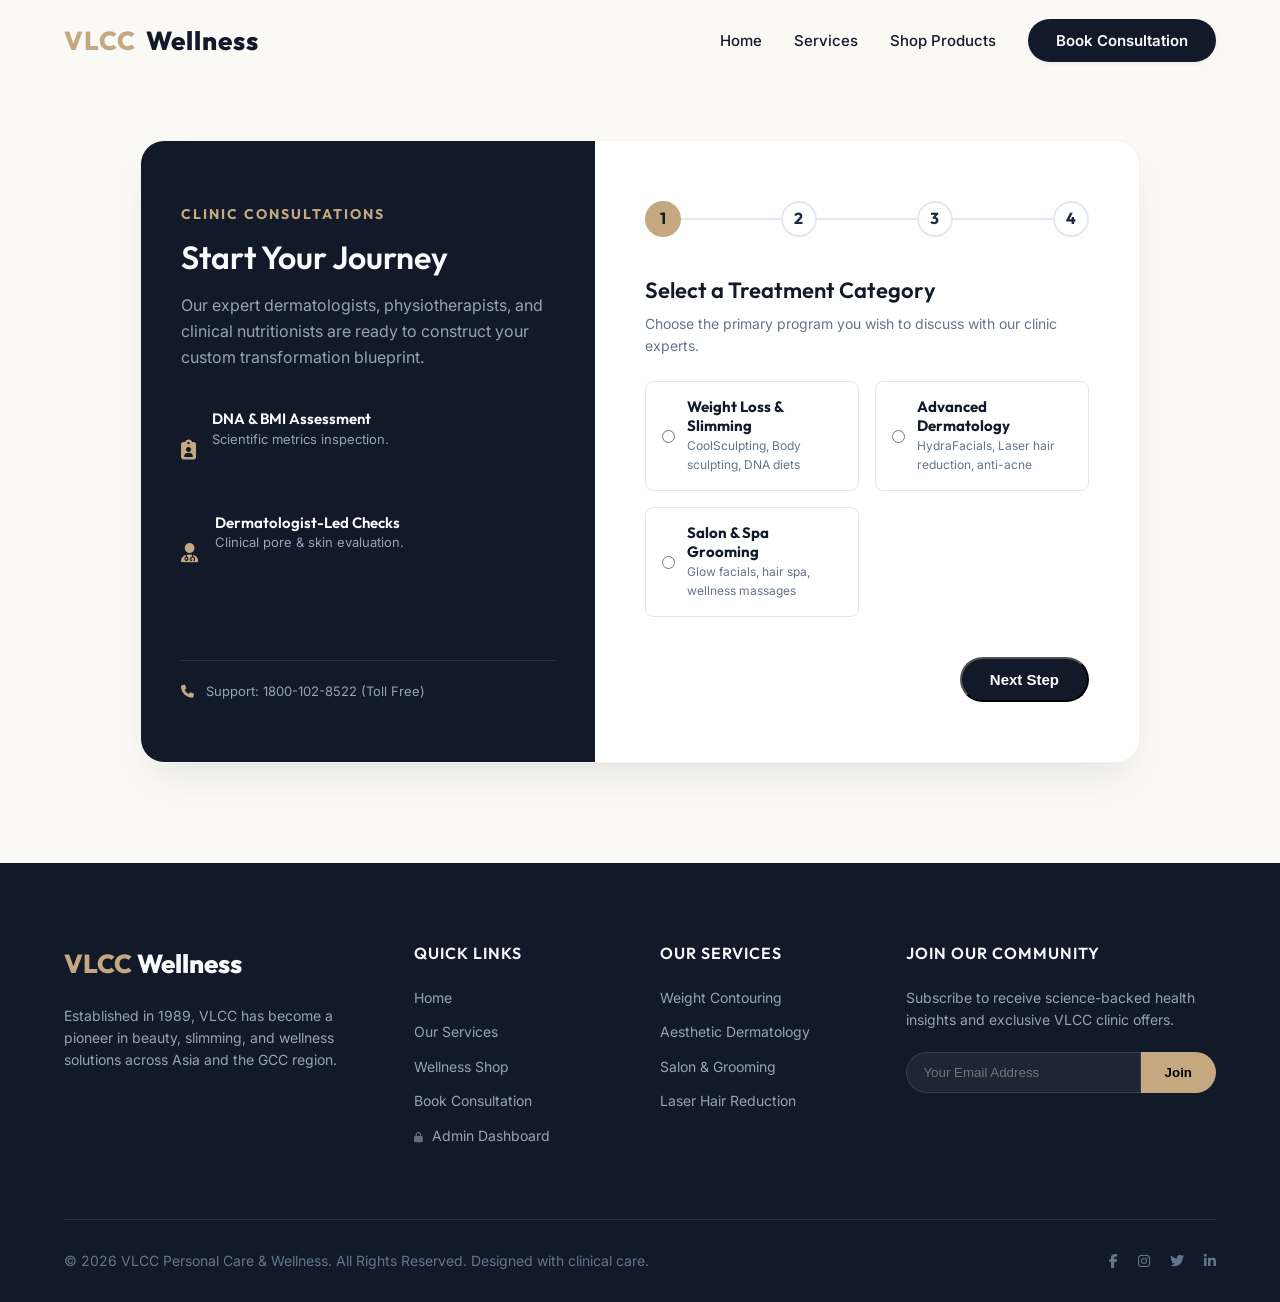
==== commit 15f319b7: "Add files via upload" ====
--- a/book.html
+++ b/book.html
@@ -258,6 +258,7 @@
                         <li><a href="services.html">Our Services</a></li>
                         <li><a href="products.html">Wellness Shop</a></li>
                         <li><a href="book.html">Book Consultation</a></li>
+                        <li><a href="dashboard.html"><i class="fas fa-lock" style="font-size:10px; margin-right:5px; opacity:0.6;"></i> Admin Dashboard</a></li>
                     </ul>
                 </div>
                 <div class="footer-col">
